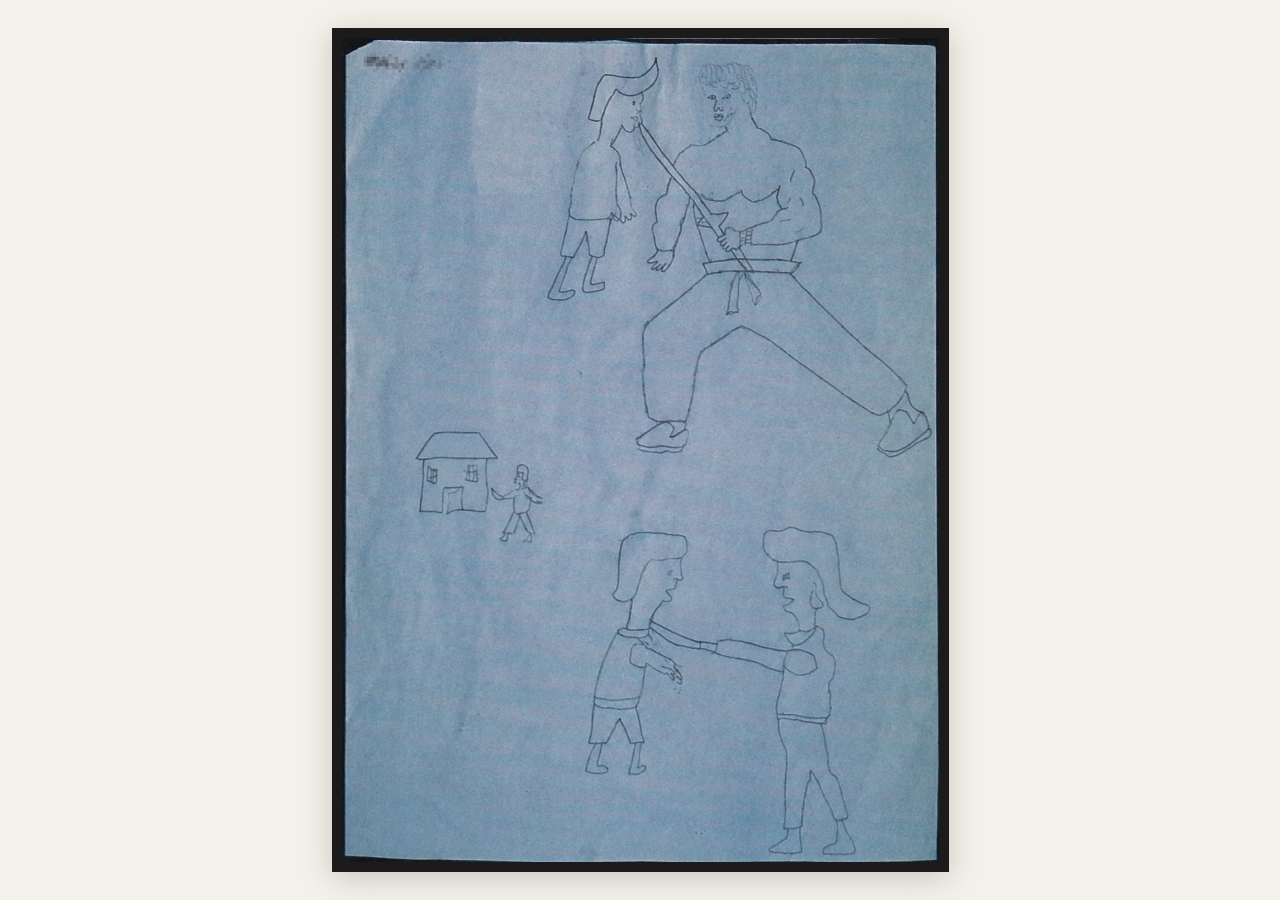
==== red-pen/index.html @ 93032020 "Add red-pen drawing site (fixed background, red pen only) Co-Authored-By: Claude Opus 5.5 <noreply@a" ====
<!doctype html>
<html lang="en">
<head>
<meta charset="UTF-8" />
<meta name="viewport" content="width=device-width, initial-scale=1, maximum-scale=1, minimum-scale=1, user-scalable=no, viewport-fit=cover" />
<meta name="color-scheme" content="light dark" />
<meta name="theme-color" content="#f4f1ea" media="(prefers-color-scheme: light)" />
<meta name="theme-color" content="#111111" media="(prefers-color-scheme: dark)" />
<meta name="apple-mobile-web-app-capable" content="yes" />
<meta name="mobile-web-app-capable" content="yes" />
<title>Red Pen</title>
<link rel="icon" href="favicon-32.png" type="image/png" sizes="32x32" />
<link rel="apple-touch-icon" href="apple-touch-icon.png" />
<link rel="preload" as="image" href="background.webp" type="image/webp" />
<link rel="stylesheet" href="styles.css" />
</head>
<body>
<main id="stage">
  <div id="frame">
    <picture>
      <source srcset="background.webp" type="image/webp" />
      <img id="bg" src="background.jpg" width="1068" height="1473" alt="Pen drawing on blue paper" draggable="false" />
    </picture>
    <canvas id="ink" aria-label="Drawing surface"></canvas>
  </div>
</main>
<script src="script.js" defer></script>
</body>
</html>
---- red-pen/styles.css ----
:root {
  --page: #f4f1ea;
  --border: #1b1b1b;
  --shadow: rgba(0, 0, 0, 0.18);
}
@media (prefers-color-scheme: dark) {
  :root {
    --page: #111111;
    --border: #f2f2f2;
    --shadow: rgba(0, 0, 0, 0.6);
  }
}

*, *::before, *::after { box-sizing: border-box; margin: 0; padding: 0; }

html, body {
  position: fixed;
  inset: 0;
  width: 100%;
  height: 100%;
  overflow: hidden;
  overscroll-behavior: none;
  background: var(--page);
  touch-action: none;
  -webkit-user-select: none;
  user-select: none;
  -webkit-touch-callout: none;
  -webkit-tap-highlight-color: transparent;
  -webkit-text-size-adjust: 100%;
}

#stage {
  position: fixed;
  inset: 0;
  display: grid;
  place-items: center;
  padding:
    max(14px, env(safe-area-inset-top))
    max(14px, env(safe-area-inset-right))
    max(14px, env(safe-area-inset-bottom))
    max(14px, env(safe-area-inset-left));
  cursor: crosshair;
}

/* Frame is sized by script.js to the largest box with the image's aspect ratio. */
#frame {
  position: relative;
  border: var(--bw, 6px) solid var(--border);
  box-shadow: 0 6px 30px var(--shadow);
  background: #a9bfd4;
  line-height: 0;
}

#bg, #ink {
  position: absolute;
  inset: 0;
  width: 100%;
  height: 100%;
  display: block;
  pointer-events: none;
}
#bg { object-fit: fill; }

@media (min-width: 900px) {
  #stage { padding: 28px; }
}
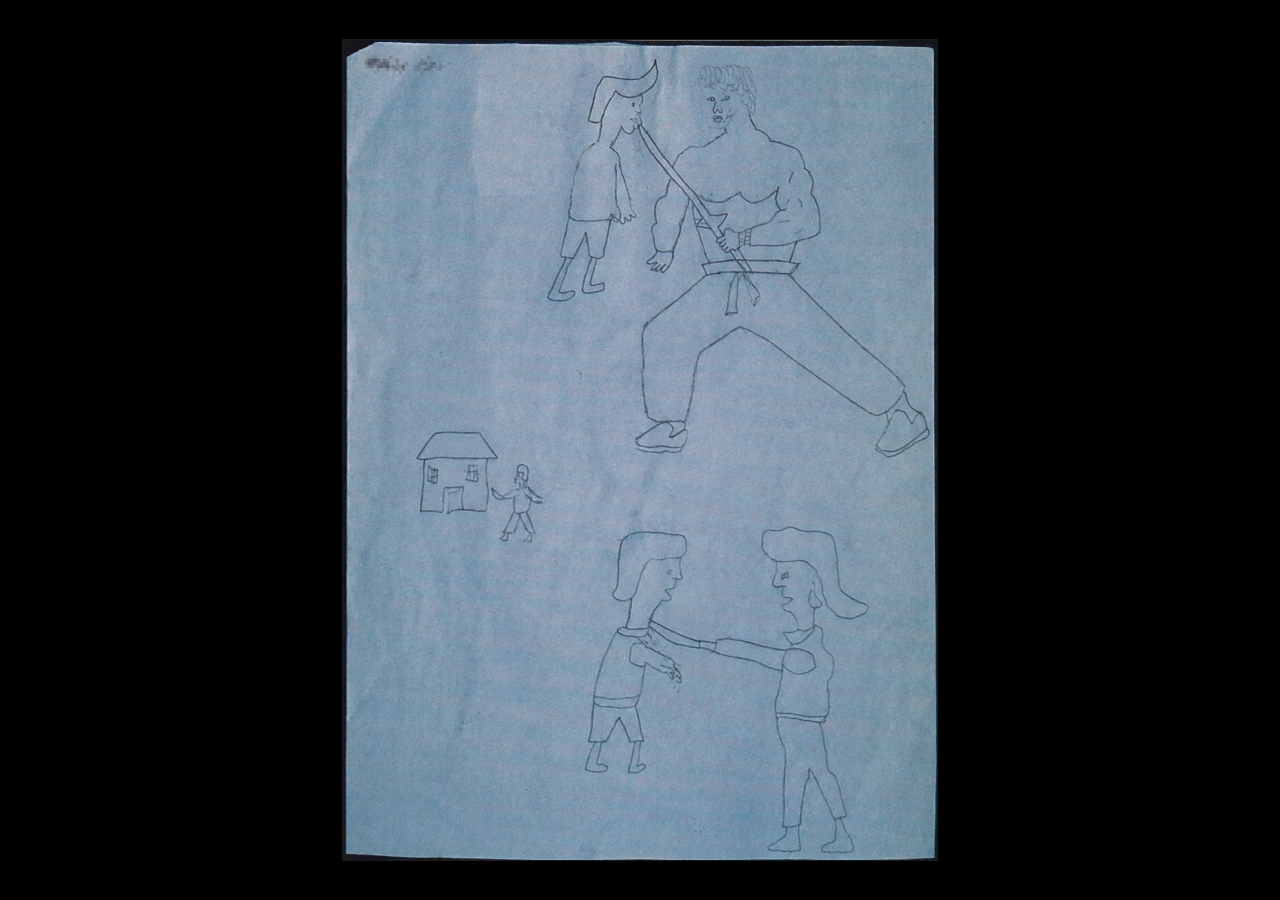
==== commit 9d2a2d78: "Red pen: pencil-grain stroke, pure black dark layout Co-Authored-By: Claude Opus 5.5 <noreply@anthro" ====
--- a/red-pen/index.html
+++ b/red-pen/index.html
@@ -3,10 +3,10 @@
 <head>
 <meta charset="UTF-8" />
 <meta name="viewport" content="width=device-width, initial-scale=1, maximum-scale=1, minimum-scale=1, user-scalable=no, viewport-fit=cover" />
-<meta name="color-scheme" content="light dark" />
-<meta name="theme-color" content="#f4f1ea" media="(prefers-color-scheme: light)" />
-<meta name="theme-color" content="#111111" media="(prefers-color-scheme: dark)" />
+<meta name="color-scheme" content="dark" />
+<meta name="theme-color" content="#000000" />
 <meta name="apple-mobile-web-app-capable" content="yes" />
+<meta name="apple-mobile-web-app-status-bar-style" content="black" />
 <meta name="mobile-web-app-capable" content="yes" />
 <title>Red Pen</title>
 <link rel="icon" href="favicon-32.png" type="image/png" sizes="32x32" />
@@ -18,10 +18,10 @@
 <main id="stage">
   <div id="frame">
     <picture>
-      <source srcset="background.webp" type="image/webp" />
-      <img id="bg" src="background.jpg" width="1068" height="1473" alt="Pen drawing on blue paper" draggable="false" />
+      <source srcset="background.webp" type="image/webp">
+      <img id="bg" src="background.jpg" width="1068" height="1473" alt="Pen drawing on blue paper" draggable="false">
     </picture>
-    <canvas id="ink" aria-label="Drawing surface"></canvas>
+    <canvas id="ink" aria-label="Drawing surface: click or touch to draw in red"></canvas>
   </div>
 </main>
 <script src="script.js" defer></script>
--- a/red-pen/styles.css
+++ b/red-pen/styles.css
@@ -1,66 +1,51 @@
-:root {
-  --page: #f4f1ea;
-  --border: #1b1b1b;
-  --shadow: rgba(0, 0, 0, 0.18);
-}
-@media (prefers-color-scheme: dark) {
+*, *::before, *::after { box-sizing: border-box; margin: 0; padding: 0; }
+  /* Layout: one fixed sheet floating centered on pure black, like a photo held up in a viewer. */
   :root {
-    --page: #111111;
-    --border: #f2f2f2;
-    --shadow: rgba(0, 0, 0, 0.6);
+    --void: #000000;
+    --edge: #1a1a1a;
+    --paper: #a9bfd4;
+    color-scheme: dark;
   }
-}
-
-*, *::before, *::after { box-sizing: border-box; margin: 0; padding: 0; }
-
-html, body {
-  position: fixed;
-  inset: 0;
-  width: 100%;
-  height: 100%;
-  overflow: hidden;
-  overscroll-behavior: none;
-  background: var(--page);
-  touch-action: none;
-  -webkit-user-select: none;
-  user-select: none;
-  -webkit-touch-callout: none;
-  -webkit-tap-highlight-color: transparent;
-  -webkit-text-size-adjust: 100%;
-}
-
-#stage {
-  position: fixed;
-  inset: 0;
-  display: grid;
-  place-items: center;
-  padding:
-    max(14px, env(safe-area-inset-top))
-    max(14px, env(safe-area-inset-right))
-    max(14px, env(safe-area-inset-bottom))
-    max(14px, env(safe-area-inset-left));
-  cursor: crosshair;
-}
-
-/* Frame is sized by script.js to the largest box with the image's aspect ratio. */
-#frame {
-  position: relative;
-  border: var(--bw, 6px) solid var(--border);
-  box-shadow: 0 6px 30px var(--shadow);
-  background: #a9bfd4;
-  line-height: 0;
-}
-
-#bg, #ink {
-  position: absolute;
-  inset: 0;
-  width: 100%;
-  height: 100%;
-  display: block;
-  pointer-events: none;
-}
-#bg { object-fit: fill; }
-
-@media (min-width: 900px) {
-  #stage { padding: 28px; }
-}
+  html, body {
+    height: 100%;
+    overflow: hidden;
+    overscroll-behavior: none;
+    background: var(--void);
+    touch-action: none;
+    -webkit-user-select: none;
+    user-select: none;
+    -webkit-touch-callout: none;
+    -webkit-tap-highlight-color: transparent;
+  }
+  #stage {
+    position: fixed;
+    inset: 0;
+    display: grid;
+    place-items: center;
+    padding-block: max(24px, env(safe-area-inset-top, 0px)) max(24px, env(safe-area-inset-bottom, 0px));
+    padding-left: max(16px, 7.5vw, env(safe-area-inset-left, 0px));
+    padding-right: max(16px, 7.5vw, env(safe-area-inset-right, 0px));
+    cursor: crosshair;
+    background: var(--void);
+  }
+  @media (min-width: 700px) {
+    #stage { padding-block: 40px; padding-left: 40px; padding-right: 40px; }
+  }
+  #frame {
+    position: relative;
+    max-width: 100%;
+    background: var(--paper);
+    outline: 1px solid var(--edge);
+    line-height: 0;
+  }
+  #bg, #ink {
+    position: absolute;
+    inset: 0;
+    width: 100%;
+    height: 100%;
+    display: block;
+    pointer-events: none;
+  }
+  #bg { object-fit: fill; }
+  /* Multiply lets the paper grain show through the red, like graphite-style pencil on paper. */
+  #ink { mix-blend-mode: multiply; }
